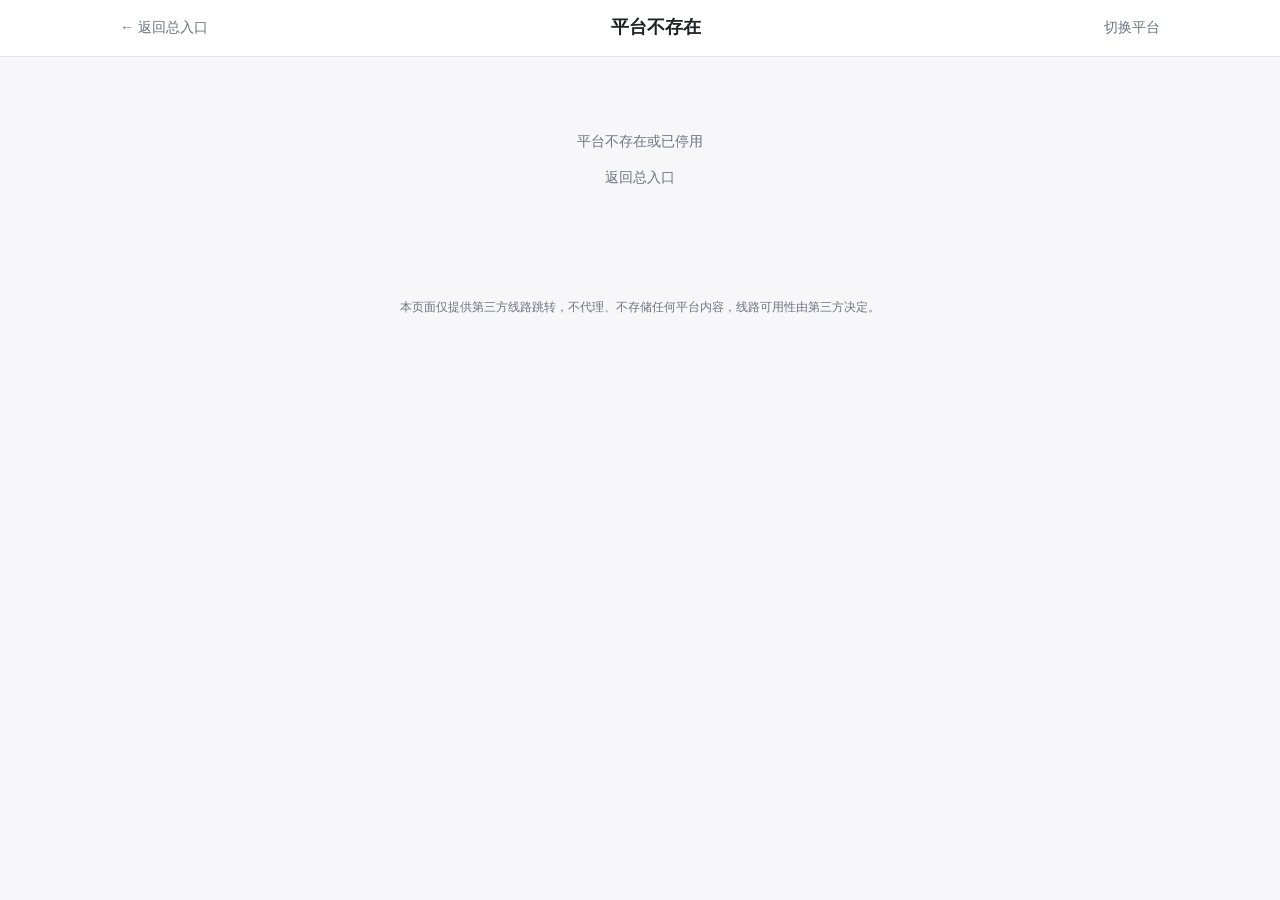
==== platform.html @ 44d122e7 "Add files via upload" ====
<!DOCTYPE html>
<html lang="zh-CN">
<head>
  <meta charset="UTF-8">
  <meta name="viewport" content="width=device-width, initial-scale=1.0">
  <title>导航 - nav-demo</title>
  <link rel="stylesheet" href="assets/css/style.css">
</head>
<body>
  <header class="site-header">
    <div class="header-inner">
      <a class="back-link" href="index.html">← 返回总入口</a>
      <h1 id="page-title">加载中…</h1>
      <a class="back-link" href="index.html" title="平台切换">切换平台</a>
    </div>
  </header>

  <main class="page">
    <section id="platform-content" hidden>
      <div class="controls">
        <div class="control-block">
          <label class="control-label" for="route-select">当前线路</label>
          <div class="route-row">
            <select id="route-select" class="route-select"></select>
            <span id="route-badge" class="badge"></span>
          </div>
        </div>

        <div class="control-block">
          <label class="control-label" for="username-input">输入用户名或主页链接</label>
          <input id="username-input" class="text-input" type="text" autocomplete="off"
                 placeholder="输入用户名、@用户名 或主页链接">
          <div id="parse-result" class="parse-result" hidden>
            <div class="parsed-username">解析结果：<strong id="parsed-name"></strong></div>
            <div id="parse-routes" class="route-buttons"></div>
          </div>
          <div id="parse-error" class="parse-error" hidden></div>
        </div>
      </div>

      <section>
        <div class="follows-toolbar">
          <input id="search-input" class="search-input" type="search" autocomplete="off"
                 placeholder="搜索展示名、用户名或备注">
          <label class="group-toggle">
            <input type="checkbox" id="group-toggle"> 按标签分组
          </label>
        </div>
        <div id="tag-filter" class="tag-filter"></div>
        <div id="follows-list" class="follows-list"></div>
      </section>
    </section>

    <section id="platform-error" class="empty" hidden>
      <p>平台不存在或已停用</p>
      <p><a class="back-link" href="index.html">返回总入口</a></p>
    </section>
  </main>

  <footer class="site-footer">
    <p id="disclaimer"></p>
  </footer>

  <div id="toast" class="toast" hidden></div>

  <div id="copy-fallback" class="copy-fallback" hidden>
    <div class="copy-fallback-box">
      <p>复制失败，请手动复制用户名：</p>
      <input id="copy-fallback-input" class="text-input" type="text" readonly>
      <div class="copy-fallback-actions">
        <button type="button" id="copy-fallback-retry" class="btn btn-primary">再次复制</button>
        <button type="button" id="copy-fallback-close" class="btn">关闭</button>
      </div>
    </div>
  </div>

  <script src="assets/js/app.js"></script>
  <script src="assets/js/platform.js"></script>
</body>
</html>
---- assets/css/style.css ----
/* ---------- 变量（预留暗色模式扩展位） ---------- */
:root {
  --bg: #f7f7f9;
  --surface: #ffffff;
  --text: #1f2328;
  --text-muted: #6b7280;
  --border: #e5e7eb;
  --primary: #e1306c;
  --primary-soft: #fde8f0;
  --radius: 10px;
  --shadow: 0 2px 8px rgba(0, 0, 0, 0.06);
  --max-width: 1080px;
}

* { box-sizing: border-box; }

[hidden] { display: none !important; }

html, body { height: 100%; }

body {
  margin: 0;
  font-family: -apple-system, BlinkMacSystemFont, "Segoe UI", Roboto,
               "PingFang SC", "Hiragino Sans GB", "Microsoft YaHei", sans-serif;
  background: var(--bg);
  color: var(--text);
  line-height: 1.55;
  -webkit-font-smoothing: antialiased;
}

/* ---------- 头部 ---------- */
.site-header {
  background: var(--surface);
  border-bottom: 1px solid var(--border);
  position: sticky;
  top: 0;
  z-index: 10;
}
.header-inner {
  max-width: var(--max-width);
  margin: 0 auto;
  padding: 14px 20px;
  display: flex;
  align-items: center;
  gap: 16px;
}
.header-inner h1 {
  font-size: 18px;
  margin: 0;
  flex: 1;
  text-align: center;
}
.back-link {
  color: var(--text-muted);
  text-decoration: none;
  font-size: 14px;
  white-space: nowrap;
}
.back-link:hover { color: var(--primary); }

/* ---------- 主体 ---------- */
.page {
  max-width: var(--max-width);
  margin: 0 auto;
  padding: 20px;
  display: grid;
  gap: 24px;
}

.section-title {
  font-size: 16px;
  margin: 0 0 12px;
}

/* ---------- 控制区 ---------- */
.controls {
  display: grid;
  gap: 16px;
  grid-template-columns: 1fr;
}
@media (min-width: 768px) {
  .controls { grid-template-columns: 300px 1fr; align-items: start; }
}

.control-block {
  background: var(--surface);
  border: 1px solid var(--border);
  border-radius: var(--radius);
  padding: 14px 16px;
}
.control-label {
  display: block;
  font-size: 13px;
  color: var(--text-muted);
  margin-bottom: 8px;
}
.route-row {
  display: flex;
  align-items: center;
  gap: 10px;
  flex-wrap: wrap;
}
.route-select {
  flex: 1 1 140px;
  padding: 8px 10px;
  border: 1px solid var(--border);
  border-radius: 8px;
  background: var(--surface);
  color: var(--text);
  font-size: 14px;
}
.text-input {
  width: 100%;
  padding: 9px 12px;
  border: 1px solid var(--border);
  border-radius: 8px;
  font-size: 14px;
  background: var(--surface);
  color: var(--text);
}
.text-input:focus, .route-select:focus, .search-input:focus {
  outline: none;
  border-color: var(--primary);
  box-shadow: 0 0 0 3px var(--primary-soft);
}

/* ---------- 徽标 ---------- */
.badge {
  display: inline-block;
  padding: 2px 8px;
  border-radius: 999px;
  font-size: 12px;
  font-weight: 500;
  white-space: nowrap;
  background: var(--primary-soft);
  color: var(--primary);
}
.badge-redirect    { background: #e8f2ff; color: #1d6fd6; }
.badge-manual_copy { background: #fff3e0; color: #b26a00; }

/* ---------- 解析区 ---------- */
.parse-result { margin-top: 12px; }
.parsed-username {
  font-size: 14px;
  color: var(--text-muted);
  margin-bottom: 8px;
}
.parsed-username strong { color: var(--primary); }
.route-buttons {
  display: flex;
  flex-wrap: wrap;
  gap: 8px;
}
.route-btn {
  display: inline-flex;
  align-items: center;
  gap: 6px;
  padding: 6px 12px;
  border: 1px solid var(--border);
  background: var(--surface);
  border-radius: 8px;
  font-size: 13px;
  color: var(--text);
  cursor: pointer;
  transition: all .15s;
}
.route-btn:hover { border-color: var(--primary); color: var(--primary); }
.route-btn.active {
  border-color: var(--primary);
  background: var(--primary-soft);
  color: var(--primary);
}
.parse-error {
  margin-top: 10px;
  padding: 8px 12px;
  border-radius: 8px;
  background: #fff4f4;
  color: #b42318;
  font-size: 13px;
}

/* ---------- 关注列表工具栏 ---------- */
.follows-toolbar {
  display: flex;
  gap: 12px;
  align-items: center;
  flex-wrap: wrap;
  margin-bottom: 12px;
}
.search-input {
  flex: 1 1 220px;
  padding: 9px 12px;
  border: 1px solid var(--border);
  border-radius: 8px;
  font-size: 14px;
  background: var(--surface);
}
.group-toggle {
  display: inline-flex;
  align-items: center;
  gap: 6px;
  font-size: 14px;
  color: var(--text-muted);
  cursor: pointer;
  user-select: none;
}

/* ---------- 标签筛选 ---------- */
.tag-filter {
  display: flex;
  flex-wrap: wrap;
  gap: 8px;
  margin-bottom: 16px;
}
.tag-chip {
  border: 1px solid var(--border);
  background: var(--surface);
  color: var(--text-muted);
  padding: 4px 12px;
  border-radius: 999px;
  font-size: 13px;
  cursor: pointer;
  transition: all .15s;
}
.tag-chip:hover { border-color: var(--primary); color: var(--primary); }
.tag-chip.active {
  background: var(--primary);
  border-color: var(--primary);
  color: #fff;
}

/* ---------- 卡片网格 ---------- */
.cards-grid {
  display: grid;
  grid-template-columns: 1fr;
  gap: 12px;
}
@media (min-width: 640px) {
  .cards-grid { grid-template-columns: repeat(2, 1fr); }
}
@media (min-width: 960px) {
  .cards-grid { grid-template-columns: repeat(3, 1fr); }
}

.follow-card {
  background: var(--surface);
  border: 1px solid var(--border);
  border-radius: var(--radius);
  padding: 14px;
  display: flex;
  gap: 12px;
  cursor: pointer;
  transition: box-shadow .15s, transform .15s, border-color .15s;
  outline: none;
}
.follow-card:hover {
  box-shadow: var(--shadow);
  transform: translateY(-1px);
}
.follow-card:focus-visible {
  border-color: var(--primary);
  box-shadow: 0 0 0 3px var(--primary-soft);
}

.avatar {
  width: 44px;
  height: 44px;
  border-radius: 50%;
  background: var(--primary-soft);
  color: var(--primary);
  display: flex;
  align-items: center;
  justify-content: center;
  font-weight: 700;
  font-size: 18px;
  flex-shrink: 0;
  overflow: hidden;
}

.card-body { flex: 1; min-width: 0; }
.card-title {
  font-weight: 600;
  font-size: 15px;
  white-space: nowrap;
  overflow: hidden;
  text-overflow: ellipsis;
}
.card-username {
  font-size: 13px;
  color: var(--text-muted);
  white-space: nowrap;
  overflow: hidden;
  text-overflow: ellipsis;
}
.card-tags {
  display: flex;
  flex-wrap: wrap;
  gap: 4px;
  margin-top: 6px;
}
.tag {
  font-size: 11px;
  padding: 1px 8px;
  border-radius: 999px;
  background: var(--primary-soft);
  color: var(--primary);
}
.card-note {
  margin-top: 4px;
  font-size: 12px;
  color: var(--text-muted);
  white-space: nowrap;
  overflow: hidden;
  text-overflow: ellipsis;
}
.card-route {
  margin-top: 8px;
  font-size: 12px;
  color: var(--text-muted);
}

/* ---------- 分组 ---------- */
.group { margin-bottom: 24px; }
.group-title {
  font-size: 14px;
  color: var(--text-muted);
  margin: 0 0 10px;
  font-weight: 600;
}

.empty {
  padding: 40px 20px;
  text-align: center;
  color: var(--text-muted);
  font-size: 14px;
}

/* ---------- 平台入口 ---------- */
.platforms-grid {
  display: grid;
  grid-template-columns: repeat(auto-fill, minmax(180px, 1fr));
  gap: 12px;
}
.platform-card {
  display: flex;
  justify-content: space-between;
  align-items: center;
  background: var(--surface);
  border: 1px solid var(--border);
  border-radius: var(--radius);
  padding: 18px 20px;
  text-decoration: none;
  color: var(--text);
  font-weight: 600;
  transition: all .15s;
}
.platform-card:hover {
  border-color: var(--primary);
  color: var(--primary);
  box-shadow: var(--shadow);
}
.platform-arrow { color: var(--text-muted); }
.platform-card:hover .platform-arrow { color: var(--primary); }

/* ---------- 页脚 ---------- */
.site-footer {
  max-width: var(--max-width);
  margin: 0 auto;
  padding: 24px 20px 40px;
  color: var(--text-muted);
  font-size: 12px;
  text-align: center;
}

/* ---------- Toast ---------- */
.toast {
  position: fixed;
  left: 50%;
  bottom: 32px;
  transform: translateX(-50%);
  background: rgba(31, 35, 40, 0.92);
  color: #fff;
  padding: 10px 18px;
  border-radius: 999px;
  font-size: 14px;
  z-index: 1000;
  box-shadow: 0 6px 18px rgba(0, 0, 0, 0.18);
  max-width: calc(100vw - 40px);
  white-space: nowrap;
  overflow: hidden;
  text-overflow: ellipsis;
}

/* ---------- 复制失败浮层 ---------- */
.copy-fallback {
  position: fixed;
  inset: 0;
  background: rgba(0, 0, 0, 0.35);
  display: flex;
  align-items: center;
  justify-content: center;
  z-index: 1001;
  padding: 20px;
}
.copy-fallback-box {
  background: var(--surface);
  border-radius: var(--radius);
  padding: 20px;
  width: 100%;
  max-width: 360px;
  box-shadow: 0 12px 32px rgba(0, 0, 0, 0.2);
}
.copy-fallback-box p {
  margin: 0 0 12px;
  font-size: 14px;
}
.copy-fallback-actions {
  display: flex;
  gap: 10px;
  justify-content: flex-end;
  margin-top: 12px;
}
.btn {
  padding: 8px 14px;
  border-radius: 8px;
  border: 1px solid var(--border);
  background: var(--surface);
  color: var(--text);
  cursor: pointer;
  font-size: 14px;
}
.btn:hover { border-color: var(--primary); color: var(--primary); }
.btn-primary {
  background: var(--primary);
  border-color: var(--primary);
  color: #fff;
}
.btn-primary:hover { color: #fff; opacity: 0.92; }
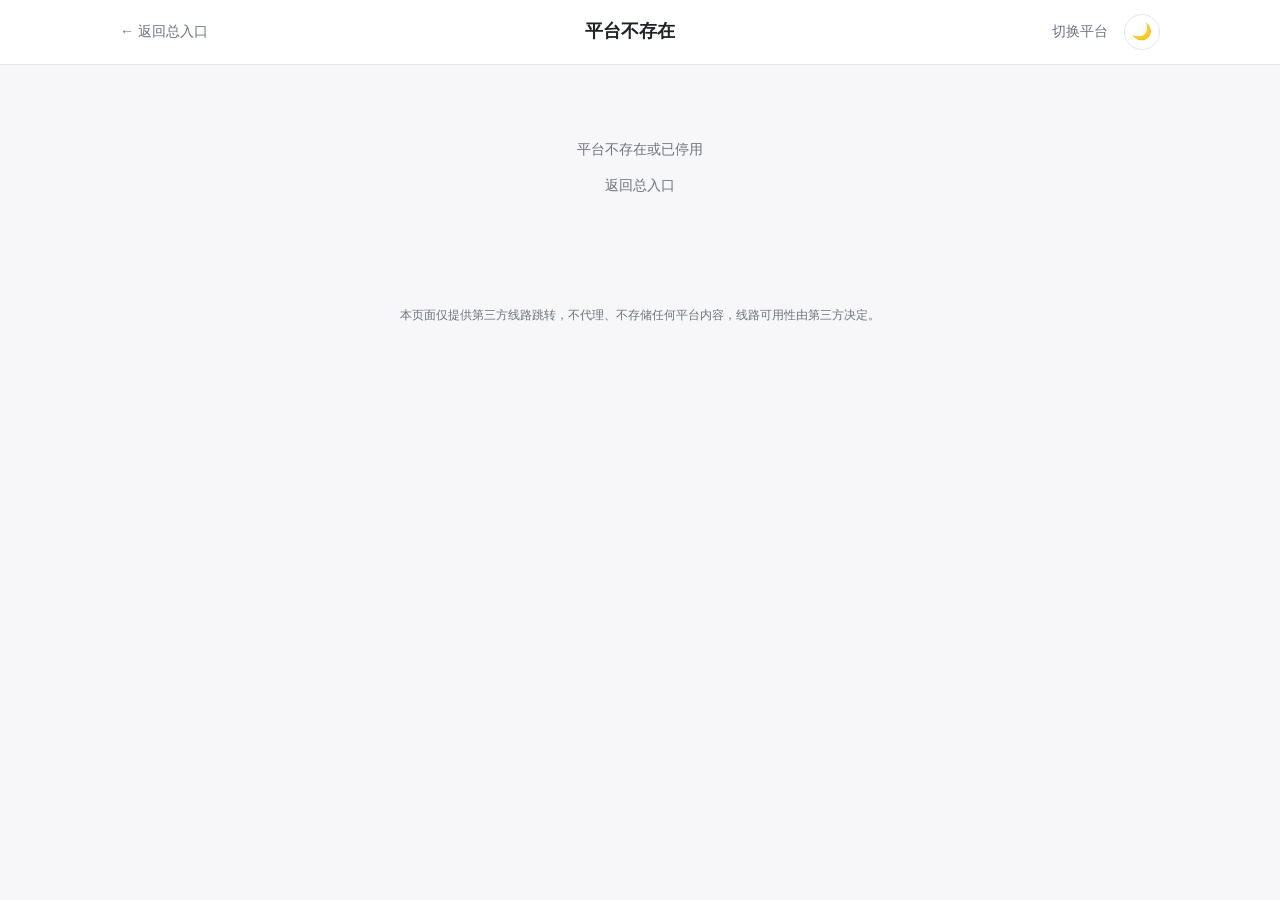
==== commit 30903142: "Implement theme toggle functionality Added theme toggle button and script for theme persistence." ====
--- a/platform.html
+++ b/platform.html
@@ -4,6 +4,16 @@
   <meta charset="UTF-8">
   <meta name="viewport" content="width=device-width, initial-scale=1.0">
   <title>导航 - nav-demo</title>
+  <script>
+    (function () {
+      try {
+        var t = localStorage.getItem('theme');
+        if (t === 'light' || t === 'dark') {
+          document.documentElement.setAttribute('data-theme', t);
+        }
+      } catch (e) {}
+    })();
+  </script>
   <link rel="stylesheet" href="assets/css/style.css">
 </head>
 <body>
@@ -12,6 +22,8 @@
       <a class="back-link" href="index.html">← 返回总入口</a>
       <h1 id="page-title">加载中…</h1>
       <a class="back-link" href="index.html" title="平台切换">切换平台</a>
+      <button type="button" id="theme-toggle" class="theme-toggle"
+              aria-label="切换暗色模式" title="切换暗色模式" aria-pressed="false">🌙</button>
     </div>
   </header>
 
@@ -77,4 +89,4 @@
   <script src="assets/js/app.js"></script>
   <script src="assets/js/platform.js"></script>
 </body>
-</html>+</html>
--- a/assets/css/style.css
+++ b/assets/css/style.css
@@ -1,5 +1,6 @@
-/* ---------- 变量（预留暗色模式扩展位） ---------- */
+/* ---------- 变量（亮色默认 + 暗色扩展） ---------- */
 :root {
+  color-scheme: light;
   --bg: #f7f7f9;
   --surface: #ffffff;
   --text: #1f2328;
@@ -7,9 +8,71 @@
   --border: #e5e7eb;
   --primary: #e1306c;
   --primary-soft: #fde8f0;
+  --on-primary: #ffffff;
+
+  --badge-redirect-bg: #e8f2ff;
+  --badge-redirect-fg: #1d6fd6;
+  --badge-manual-bg: #fff3e0;
+  --badge-manual-fg: #b26a00;
+  --error-bg: #fff4f4;
+  --error-fg: #b42318;
+  --toast-bg: rgba(31, 35, 40, 0.92);
+  --toast-fg: #ffffff;
+  --overlay-bg: rgba(0, 0, 0, 0.35);
+
   --radius: 10px;
   --shadow: 0 2px 8px rgba(0, 0, 0, 0.06);
   --max-width: 1080px;
+}
+
+/* 暗色：跟随系统（未手动选择时） */
+@media (prefers-color-scheme: dark) {
+  :root:not([data-theme="light"]) {
+    color-scheme: dark;
+    --bg: #16181d;
+    --surface: #1f2329;
+    --text: #e6e8eb;
+    --text-muted: #9aa0a6;
+    --border: #2e333a;
+    --primary: #f472b6;
+    --primary-soft: #3d2233;
+    --on-primary: #1f2328;
+
+    --badge-redirect-bg: #1a2a44;
+    --badge-redirect-fg: #7cb3ff;
+    --badge-manual-bg: #3a2a12;
+    --badge-manual-fg: #f0b860;
+    --error-bg: #3a1d1d;
+    --error-fg: #f28b82;
+    --toast-bg: rgba(230, 232, 235, 0.95);
+    --toast-fg: #1f2328;
+    --overlay-bg: rgba(0, 0, 0, 0.6);
+    --shadow: 0 2px 8px rgba(0, 0, 0, 0.4);
+  }
+}
+
+/* 暗色：手动强制 */
+:root[data-theme="dark"] {
+  color-scheme: dark;
+  --bg: #16181d;
+  --surface: #1f2329;
+  --text: #e6e8eb;
+  --text-muted: #9aa0a6;
+  --border: #2e333a;
+  --primary: #f472b6;
+  --primary-soft: #3d2233;
+  --on-primary: #1f2328;
+
+  --badge-redirect-bg: #1a2a44;
+  --badge-redirect-fg: #7cb3ff;
+  --badge-manual-bg: #3a2a12;
+  --badge-manual-fg: #f0b860;
+  --error-bg: #3a1d1d;
+  --error-fg: #f28b82;
+  --toast-bg: rgba(230, 232, 235, 0.95);
+  --toast-fg: #1f2328;
+  --overlay-bg: rgba(0, 0, 0, 0.6);
+  --shadow: 0 2px 8px rgba(0, 0, 0, 0.4);
 }
 
 * { box-sizing: border-box; }
@@ -57,6 +120,31 @@
   white-space: nowrap;
 }
 .back-link:hover { color: var(--primary); }
+
+/* ---------- 主题切换按钮 ---------- */
+.theme-toggle {
+  flex-shrink: 0;
+  width: 36px;
+  height: 36px;
+  padding: 0;
+  border: 1px solid var(--border);
+  border-radius: 999px;
+  background: var(--surface);
+  color: var(--text);
+  font-size: 16px;
+  line-height: 1;
+  display: inline-flex;
+  align-items: center;
+  justify-content: center;
+  cursor: pointer;
+  transition: border-color .15s, box-shadow .15s;
+}
+.theme-toggle:hover { border-color: var(--primary); }
+.theme-toggle:focus-visible {
+  outline: none;
+  border-color: var(--primary);
+  box-shadow: 0 0 0 3px var(--primary-soft);
+}
 
 /* ---------- 主体 ---------- */
 .page {
@@ -73,6 +161,10 @@
 }
 
 /* ---------- 控制区 ---------- */
+#platform-content {
+  display: grid;
+  gap: 24px;
+}
 .controls {
   display: grid;
   gap: 16px;
@@ -135,8 +227,8 @@
   background: var(--primary-soft);
   color: var(--primary);
 }
-.badge-redirect    { background: #e8f2ff; color: #1d6fd6; }
-.badge-manual_copy { background: #fff3e0; color: #b26a00; }
+.badge-redirect    { background: var(--badge-redirect-bg); color: var(--badge-redirect-fg); }
+.badge-manual_copy { background: var(--badge-manual-bg);   color: var(--badge-manual-fg); }
 
 /* ---------- 解析区 ---------- */
 .parse-result { margin-top: 12px; }
@@ -174,8 +266,8 @@
   margin-top: 10px;
   padding: 8px 12px;
   border-radius: 8px;
-  background: #fff4f4;
-  color: #b42318;
+  background: var(--error-bg);
+  color: var(--error-fg);
   font-size: 13px;
 }
 
@@ -194,6 +286,7 @@
   border-radius: 8px;
   font-size: 14px;
   background: var(--surface);
+  color: var(--text);
 }
 .group-toggle {
   display: inline-flex;
@@ -226,7 +319,7 @@
 .tag-chip.active {
   background: var(--primary);
   border-color: var(--primary);
-  color: #fff;
+  color: var(--on-primary);
 }
 
 /* ---------- 卡片网格 ---------- */
@@ -378,8 +471,8 @@
   left: 50%;
   bottom: 32px;
   transform: translateX(-50%);
-  background: rgba(31, 35, 40, 0.92);
-  color: #fff;
+  background: var(--toast-bg);
+  color: var(--toast-fg);
   padding: 10px 18px;
   border-radius: 999px;
   font-size: 14px;
@@ -395,7 +488,7 @@
 .copy-fallback {
   position: fixed;
   inset: 0;
-  background: rgba(0, 0, 0, 0.35);
+  background: var(--overlay-bg);
   display: flex;
   align-items: center;
   justify-content: center;
@@ -433,6 +526,14 @@
 .btn-primary {
   background: var(--primary);
   border-color: var(--primary);
-  color: #fff;
-}
-.btn-primary:hover { color: #fff; opacity: 0.92; }+  color: var(--on-primary);
+}
+.btn-primary:hover { color: var(--on-primary); opacity: 0.92; }
+
+/* ---------- 小屏头部适配 ---------- */
+@media (max-width: 480px) {
+  .header-inner { gap: 8px; padding: 12px 14px; }
+  .header-inner h1 { font-size: 16px; }
+  .back-link { font-size: 13px; }
+  .theme-toggle { width: 32px; height: 32px; font-size: 15px; }
+}
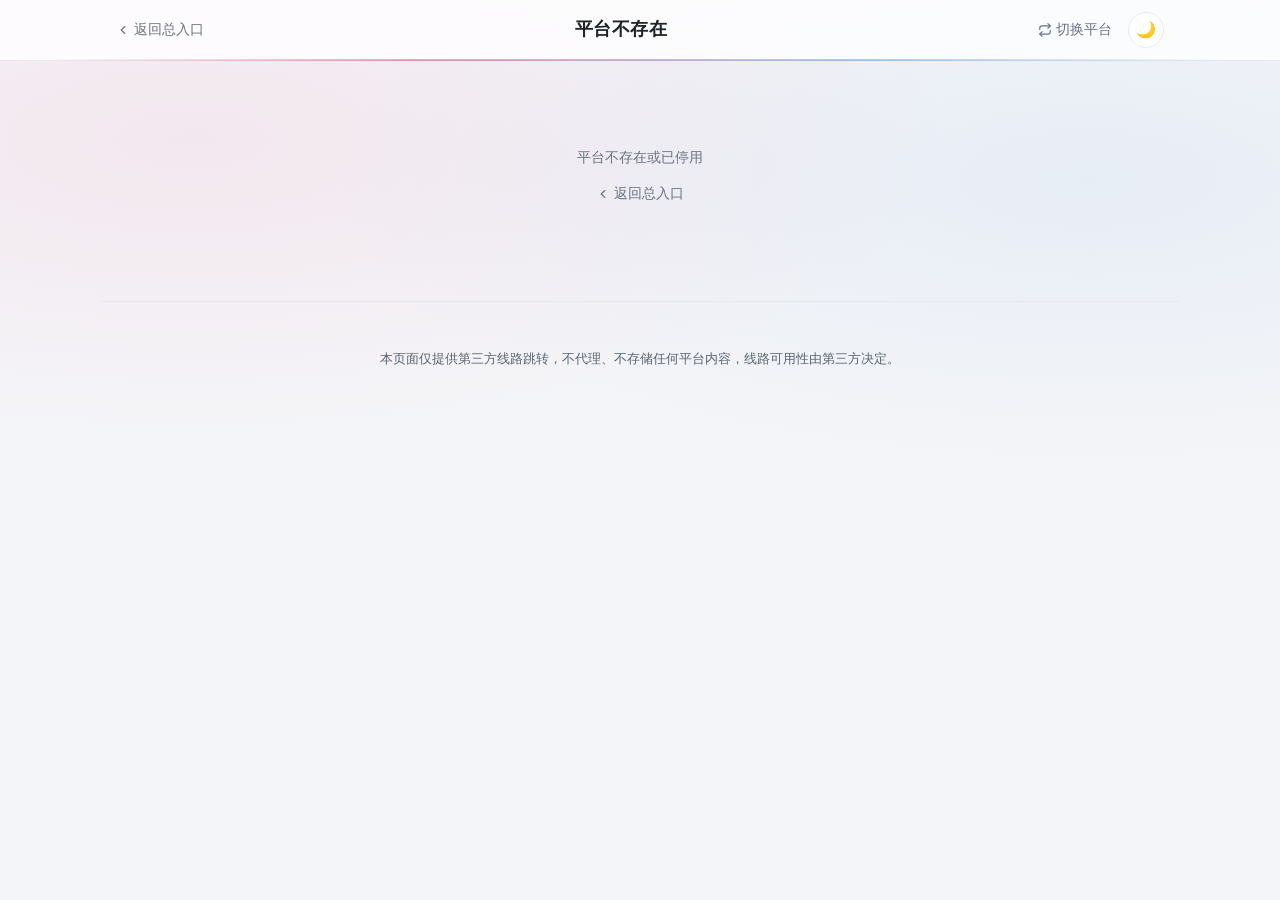
==== commit c0918994: "Add files via upload" ====
--- a/platform.html
+++ b/platform.html
@@ -1,92 +1,95 @@
-<!DOCTYPE html>
-<html lang="zh-CN">
-<head>
-  <meta charset="UTF-8">
-  <meta name="viewport" content="width=device-width, initial-scale=1.0">
-  <title>导航 - nav-demo</title>
-  <script>
-    (function () {
-      try {
-        var t = localStorage.getItem('theme');
-        if (t === 'light' || t === 'dark') {
-          document.documentElement.setAttribute('data-theme', t);
-        }
-      } catch (e) {}
-    })();
-  </script>
-  <link rel="stylesheet" href="assets/css/style.css">
-</head>
-<body>
-  <header class="site-header">
-    <div class="header-inner">
-      <a class="back-link" href="index.html">← 返回总入口</a>
-      <h1 id="page-title">加载中…</h1>
-      <a class="back-link" href="index.html" title="平台切换">切换平台</a>
-      <button type="button" id="theme-toggle" class="theme-toggle"
-              aria-label="切换暗色模式" title="切换暗色模式" aria-pressed="false">🌙</button>
-    </div>
-  </header>
-
-  <main class="page">
-    <section id="platform-content" hidden>
-      <div class="controls">
-        <div class="control-block">
-          <label class="control-label" for="route-select">当前线路</label>
-          <div class="route-row">
-            <select id="route-select" class="route-select"></select>
-            <span id="route-badge" class="badge"></span>
-          </div>
-        </div>
-
-        <div class="control-block">
-          <label class="control-label" for="username-input">输入用户名或主页链接</label>
-          <input id="username-input" class="text-input" type="text" autocomplete="off"
-                 placeholder="输入用户名、@用户名 或主页链接">
-          <div id="parse-result" class="parse-result" hidden>
-            <div class="parsed-username">解析结果：<strong id="parsed-name"></strong></div>
-            <div id="parse-routes" class="route-buttons"></div>
-          </div>
-          <div id="parse-error" class="parse-error" hidden></div>
-        </div>
-      </div>
-
-      <section>
-        <div class="follows-toolbar">
-          <input id="search-input" class="search-input" type="search" autocomplete="off"
-                 placeholder="搜索展示名、用户名或备注">
-          <label class="group-toggle">
-            <input type="checkbox" id="group-toggle"> 按标签分组
-          </label>
-        </div>
-        <div id="tag-filter" class="tag-filter"></div>
-        <div id="follows-list" class="follows-list"></div>
-      </section>
-    </section>
-
-    <section id="platform-error" class="empty" hidden>
-      <p>平台不存在或已停用</p>
-      <p><a class="back-link" href="index.html">返回总入口</a></p>
-    </section>
-  </main>
-
-  <footer class="site-footer">
-    <p id="disclaimer"></p>
-  </footer>
-
-  <div id="toast" class="toast" hidden></div>
-
-  <div id="copy-fallback" class="copy-fallback" hidden>
-    <div class="copy-fallback-box">
-      <p>复制失败，请手动复制用户名：</p>
-      <input id="copy-fallback-input" class="text-input" type="text" readonly>
-      <div class="copy-fallback-actions">
-        <button type="button" id="copy-fallback-retry" class="btn btn-primary">再次复制</button>
-        <button type="button" id="copy-fallback-close" class="btn">关闭</button>
-      </div>
-    </div>
-  </div>
-
-  <script src="assets/js/app.js"></script>
-  <script src="assets/js/platform.js"></script>
-</body>
-</html>
+<!DOCTYPE html>
+<html lang="zh-CN">
+<head>
+  <meta charset="UTF-8">
+  <meta name="viewport" content="width=device-width, initial-scale=1.0">
+  <title>导航 - nav-demo</title>
+  <script>
+    (function () {
+      try {
+        var t = localStorage.getItem('theme');
+        if (t === 'light' || t === 'dark') {
+          document.documentElement.setAttribute('data-theme', t);
+        }
+      } catch (e) {}
+    })();
+  </script>
+  <link rel="stylesheet" href="assets/css/style.css">
+</head>
+<body>
+  <header class="site-header">
+    <div class="header-inner">
+      <a class="back-link" href="index.html"><svg viewBox="0 0 24 24" fill="none" stroke="currentColor" stroke-width="2" stroke-linecap="round" stroke-linejoin="round" aria-hidden="true"><polyline points="15 18 9 12 15 6"/></svg>返回总入口</a>
+      <h1 id="page-title">加载中…</h1>
+      <a class="back-link" href="index.html" title="平台切换"><svg viewBox="0 0 24 24" fill="none" stroke="currentColor" stroke-width="2" stroke-linecap="round" stroke-linejoin="round" aria-hidden="true"><polyline points="17 1 21 5 17 9"/><path d="M3 11V9a4 4 0 0 1 4-4h14"/><polyline points="7 23 3 19 7 15"/><path d="M21 13v2a4 4 0 0 1-4 4H3"/></svg>切换平台</a>
+      <button type="button" id="theme-toggle" class="theme-toggle"
+              aria-label="切换暗色模式" title="切换暗色模式" aria-pressed="false">🌙</button>
+    </div>
+  </header>
+
+  <main class="page">
+    <section id="platform-content" hidden>
+      <div class="controls">
+        <div class="control-block">
+          <label class="control-label" for="route-select">当前线路</label>
+          <div class="route-row">
+            <select id="route-select" class="route-select"></select>
+            <span id="route-badge" class="badge"></span>
+          </div>
+        </div>
+
+        <div class="control-block">
+          <label class="control-label" for="username-input">输入用户名或主页链接</label>
+          <input id="username-input" class="text-input" type="text" autocomplete="off"
+                 placeholder="输入用户名、@用户名 或主页链接">
+          <div id="parse-result" class="parse-result" hidden>
+            <div class="parsed-username">解析结果：<strong id="parsed-name"></strong></div>
+            <div id="parse-routes" class="route-buttons"></div>
+          </div>
+          <div id="parse-error" class="parse-error" hidden></div>
+        </div>
+      </div>
+
+      <section>
+        <div class="follows-toolbar">
+          <div class="search-wrap">
+            <svg class="search-ico" viewBox="0 0 24 24" fill="none" stroke="currentColor" stroke-width="2" stroke-linecap="round" stroke-linejoin="round" aria-hidden="true"><circle cx="11" cy="11" r="8"/><line x1="21" y1="21" x2="16.65" y2="16.65"/></svg>
+            <input id="search-input" class="search-input" type="search" autocomplete="off"
+                   placeholder="搜索展示名、用户名或备注">
+          </div>
+          <label class="group-toggle">
+            <input type="checkbox" id="group-toggle"> 按标签分组
+          </label>
+        </div>
+        <div id="tag-filter" class="tag-filter"></div>
+        <div id="follows-list" class="follows-list"></div>
+      </section>
+    </section>
+
+    <section id="platform-error" class="empty" hidden>
+      <p>平台不存在或已停用</p>
+      <p><a class="back-link" href="index.html"><svg viewBox="0 0 24 24" fill="none" stroke="currentColor" stroke-width="2" stroke-linecap="round" stroke-linejoin="round" aria-hidden="true"><polyline points="15 18 9 12 15 6"/></svg>返回总入口</a></p>
+    </section>
+  </main>
+
+  <footer class="site-footer">
+    <p id="disclaimer"></p>
+  </footer>
+
+  <div id="toast" class="toast" hidden></div>
+
+  <div id="copy-fallback" class="copy-fallback" hidden>
+    <div class="copy-fallback-box">
+      <p>复制失败，请手动复制用户名：</p>
+      <input id="copy-fallback-input" class="text-input" type="text" readonly>
+      <div class="copy-fallback-actions">
+        <button type="button" id="copy-fallback-retry" class="btn btn-primary">再次复制</button>
+        <button type="button" id="copy-fallback-close" class="btn">关闭</button>
+      </div>
+    </div>
+  </div>
+
+  <script src="assets/js/app.js"></script>
+  <script src="assets/js/platform.js"></script>
+</body>
+</html>
--- a/assets/css/style.css
+++ b/assets/css/style.css
@@ -1,539 +1,775 @@
-/* ---------- 变量（亮色默认 + 暗色扩展） ---------- */
-:root {
-  color-scheme: light;
-  --bg: #f7f7f9;
-  --surface: #ffffff;
-  --text: #1f2328;
-  --text-muted: #6b7280;
-  --border: #e5e7eb;
-  --primary: #e1306c;
-  --primary-soft: #fde8f0;
-  --on-primary: #ffffff;
-
-  --badge-redirect-bg: #e8f2ff;
-  --badge-redirect-fg: #1d6fd6;
-  --badge-manual-bg: #fff3e0;
-  --badge-manual-fg: #b26a00;
-  --error-bg: #fff4f4;
-  --error-fg: #b42318;
-  --toast-bg: rgba(31, 35, 40, 0.92);
-  --toast-fg: #ffffff;
-  --overlay-bg: rgba(0, 0, 0, 0.35);
-
-  --radius: 10px;
-  --shadow: 0 2px 8px rgba(0, 0, 0, 0.06);
-  --max-width: 1080px;
-}
-
-/* 暗色：跟随系统（未手动选择时） */
-@media (prefers-color-scheme: dark) {
-  :root:not([data-theme="light"]) {
-    color-scheme: dark;
-    --bg: #16181d;
-    --surface: #1f2329;
-    --text: #e6e8eb;
-    --text-muted: #9aa0a6;
-    --border: #2e333a;
-    --primary: #f472b6;
-    --primary-soft: #3d2233;
-    --on-primary: #1f2328;
-
-    --badge-redirect-bg: #1a2a44;
-    --badge-redirect-fg: #7cb3ff;
-    --badge-manual-bg: #3a2a12;
-    --badge-manual-fg: #f0b860;
-    --error-bg: #3a1d1d;
-    --error-fg: #f28b82;
-    --toast-bg: rgba(230, 232, 235, 0.95);
-    --toast-fg: #1f2328;
-    --overlay-bg: rgba(0, 0, 0, 0.6);
-    --shadow: 0 2px 8px rgba(0, 0, 0, 0.4);
-  }
-}
-
-/* 暗色：手动强制 */
-:root[data-theme="dark"] {
-  color-scheme: dark;
-  --bg: #16181d;
-  --surface: #1f2329;
-  --text: #e6e8eb;
-  --text-muted: #9aa0a6;
-  --border: #2e333a;
-  --primary: #f472b6;
-  --primary-soft: #3d2233;
-  --on-primary: #1f2328;
-
-  --badge-redirect-bg: #1a2a44;
-  --badge-redirect-fg: #7cb3ff;
-  --badge-manual-bg: #3a2a12;
-  --badge-manual-fg: #f0b860;
-  --error-bg: #3a1d1d;
-  --error-fg: #f28b82;
-  --toast-bg: rgba(230, 232, 235, 0.95);
-  --toast-fg: #1f2328;
-  --overlay-bg: rgba(0, 0, 0, 0.6);
-  --shadow: 0 2px 8px rgba(0, 0, 0, 0.4);
-}
-
-* { box-sizing: border-box; }
-
-[hidden] { display: none !important; }
-
-html, body { height: 100%; }
-
-body {
-  margin: 0;
-  font-family: -apple-system, BlinkMacSystemFont, "Segoe UI", Roboto,
-               "PingFang SC", "Hiragino Sans GB", "Microsoft YaHei", sans-serif;
-  background: var(--bg);
-  color: var(--text);
-  line-height: 1.55;
-  -webkit-font-smoothing: antialiased;
-}
-
-/* ---------- 头部 ---------- */
-.site-header {
-  background: var(--surface);
-  border-bottom: 1px solid var(--border);
-  position: sticky;
-  top: 0;
-  z-index: 10;
-}
-.header-inner {
-  max-width: var(--max-width);
-  margin: 0 auto;
-  padding: 14px 20px;
-  display: flex;
-  align-items: center;
-  gap: 16px;
-}
-.header-inner h1 {
-  font-size: 18px;
-  margin: 0;
-  flex: 1;
-  text-align: center;
-}
-.back-link {
-  color: var(--text-muted);
-  text-decoration: none;
-  font-size: 14px;
-  white-space: nowrap;
-}
-.back-link:hover { color: var(--primary); }
-
-/* ---------- 主题切换按钮 ---------- */
-.theme-toggle {
-  flex-shrink: 0;
-  width: 36px;
-  height: 36px;
-  padding: 0;
-  border: 1px solid var(--border);
-  border-radius: 999px;
-  background: var(--surface);
-  color: var(--text);
-  font-size: 16px;
-  line-height: 1;
-  display: inline-flex;
-  align-items: center;
-  justify-content: center;
-  cursor: pointer;
-  transition: border-color .15s, box-shadow .15s;
-}
-.theme-toggle:hover { border-color: var(--primary); }
-.theme-toggle:focus-visible {
-  outline: none;
-  border-color: var(--primary);
-  box-shadow: 0 0 0 3px var(--primary-soft);
-}
-
-/* ---------- 主体 ---------- */
-.page {
-  max-width: var(--max-width);
-  margin: 0 auto;
-  padding: 20px;
-  display: grid;
-  gap: 24px;
-}
-
-.section-title {
-  font-size: 16px;
-  margin: 0 0 12px;
-}
-
-/* ---------- 控制区 ---------- */
-#platform-content {
-  display: grid;
-  gap: 24px;
-}
-.controls {
-  display: grid;
-  gap: 16px;
-  grid-template-columns: 1fr;
-}
-@media (min-width: 768px) {
-  .controls { grid-template-columns: 300px 1fr; align-items: start; }
-}
-
-.control-block {
-  background: var(--surface);
-  border: 1px solid var(--border);
-  border-radius: var(--radius);
-  padding: 14px 16px;
-}
-.control-label {
-  display: block;
-  font-size: 13px;
-  color: var(--text-muted);
-  margin-bottom: 8px;
-}
-.route-row {
-  display: flex;
-  align-items: center;
-  gap: 10px;
-  flex-wrap: wrap;
-}
-.route-select {
-  flex: 1 1 140px;
-  padding: 8px 10px;
-  border: 1px solid var(--border);
-  border-radius: 8px;
-  background: var(--surface);
-  color: var(--text);
-  font-size: 14px;
-}
-.text-input {
-  width: 100%;
-  padding: 9px 12px;
-  border: 1px solid var(--border);
-  border-radius: 8px;
-  font-size: 14px;
-  background: var(--surface);
-  color: var(--text);
-}
-.text-input:focus, .route-select:focus, .search-input:focus {
-  outline: none;
-  border-color: var(--primary);
-  box-shadow: 0 0 0 3px var(--primary-soft);
-}
-
-/* ---------- 徽标 ---------- */
-.badge {
-  display: inline-block;
-  padding: 2px 8px;
-  border-radius: 999px;
-  font-size: 12px;
-  font-weight: 500;
-  white-space: nowrap;
-  background: var(--primary-soft);
-  color: var(--primary);
-}
-.badge-redirect    { background: var(--badge-redirect-bg); color: var(--badge-redirect-fg); }
-.badge-manual_copy { background: var(--badge-manual-bg);   color: var(--badge-manual-fg); }
-
-/* ---------- 解析区 ---------- */
-.parse-result { margin-top: 12px; }
-.parsed-username {
-  font-size: 14px;
-  color: var(--text-muted);
-  margin-bottom: 8px;
-}
-.parsed-username strong { color: var(--primary); }
-.route-buttons {
-  display: flex;
-  flex-wrap: wrap;
-  gap: 8px;
-}
-.route-btn {
-  display: inline-flex;
-  align-items: center;
-  gap: 6px;
-  padding: 6px 12px;
-  border: 1px solid var(--border);
-  background: var(--surface);
-  border-radius: 8px;
-  font-size: 13px;
-  color: var(--text);
-  cursor: pointer;
-  transition: all .15s;
-}
-.route-btn:hover { border-color: var(--primary); color: var(--primary); }
-.route-btn.active {
-  border-color: var(--primary);
-  background: var(--primary-soft);
-  color: var(--primary);
-}
-.parse-error {
-  margin-top: 10px;
-  padding: 8px 12px;
-  border-radius: 8px;
-  background: var(--error-bg);
-  color: var(--error-fg);
-  font-size: 13px;
-}
-
-/* ---------- 关注列表工具栏 ---------- */
-.follows-toolbar {
-  display: flex;
-  gap: 12px;
-  align-items: center;
-  flex-wrap: wrap;
-  margin-bottom: 12px;
-}
-.search-input {
-  flex: 1 1 220px;
-  padding: 9px 12px;
-  border: 1px solid var(--border);
-  border-radius: 8px;
-  font-size: 14px;
-  background: var(--surface);
-  color: var(--text);
-}
-.group-toggle {
-  display: inline-flex;
-  align-items: center;
-  gap: 6px;
-  font-size: 14px;
-  color: var(--text-muted);
-  cursor: pointer;
-  user-select: none;
-}
-
-/* ---------- 标签筛选 ---------- */
-.tag-filter {
-  display: flex;
-  flex-wrap: wrap;
-  gap: 8px;
-  margin-bottom: 16px;
-}
-.tag-chip {
-  border: 1px solid var(--border);
-  background: var(--surface);
-  color: var(--text-muted);
-  padding: 4px 12px;
-  border-radius: 999px;
-  font-size: 13px;
-  cursor: pointer;
-  transition: all .15s;
-}
-.tag-chip:hover { border-color: var(--primary); color: var(--primary); }
-.tag-chip.active {
-  background: var(--primary);
-  border-color: var(--primary);
-  color: var(--on-primary);
-}
-
-/* ---------- 卡片网格 ---------- */
-.cards-grid {
-  display: grid;
-  grid-template-columns: 1fr;
-  gap: 12px;
-}
-@media (min-width: 640px) {
-  .cards-grid { grid-template-columns: repeat(2, 1fr); }
-}
-@media (min-width: 960px) {
-  .cards-grid { grid-template-columns: repeat(3, 1fr); }
-}
-
-.follow-card {
-  background: var(--surface);
-  border: 1px solid var(--border);
-  border-radius: var(--radius);
-  padding: 14px;
-  display: flex;
-  gap: 12px;
-  cursor: pointer;
-  transition: box-shadow .15s, transform .15s, border-color .15s;
-  outline: none;
-}
-.follow-card:hover {
-  box-shadow: var(--shadow);
-  transform: translateY(-1px);
-}
-.follow-card:focus-visible {
-  border-color: var(--primary);
-  box-shadow: 0 0 0 3px var(--primary-soft);
-}
-
-.avatar {
-  width: 44px;
-  height: 44px;
-  border-radius: 50%;
-  background: var(--primary-soft);
-  color: var(--primary);
-  display: flex;
-  align-items: center;
-  justify-content: center;
-  font-weight: 700;
-  font-size: 18px;
-  flex-shrink: 0;
-  overflow: hidden;
-}
-
-.card-body { flex: 1; min-width: 0; }
-.card-title {
-  font-weight: 600;
-  font-size: 15px;
-  white-space: nowrap;
-  overflow: hidden;
-  text-overflow: ellipsis;
-}
-.card-username {
-  font-size: 13px;
-  color: var(--text-muted);
-  white-space: nowrap;
-  overflow: hidden;
-  text-overflow: ellipsis;
-}
-.card-tags {
-  display: flex;
-  flex-wrap: wrap;
-  gap: 4px;
-  margin-top: 6px;
-}
-.tag {
-  font-size: 11px;
-  padding: 1px 8px;
-  border-radius: 999px;
-  background: var(--primary-soft);
-  color: var(--primary);
-}
-.card-note {
-  margin-top: 4px;
-  font-size: 12px;
-  color: var(--text-muted);
-  white-space: nowrap;
-  overflow: hidden;
-  text-overflow: ellipsis;
-}
-.card-route {
-  margin-top: 8px;
-  font-size: 12px;
-  color: var(--text-muted);
-}
-
-/* ---------- 分组 ---------- */
-.group { margin-bottom: 24px; }
-.group-title {
-  font-size: 14px;
-  color: var(--text-muted);
-  margin: 0 0 10px;
-  font-weight: 600;
-}
-
-.empty {
-  padding: 40px 20px;
-  text-align: center;
-  color: var(--text-muted);
-  font-size: 14px;
-}
-
-/* ---------- 平台入口 ---------- */
-.platforms-grid {
-  display: grid;
-  grid-template-columns: repeat(auto-fill, minmax(180px, 1fr));
-  gap: 12px;
-}
-.platform-card {
-  display: flex;
-  justify-content: space-between;
-  align-items: center;
-  background: var(--surface);
-  border: 1px solid var(--border);
-  border-radius: var(--radius);
-  padding: 18px 20px;
-  text-decoration: none;
-  color: var(--text);
-  font-weight: 600;
-  transition: all .15s;
-}
-.platform-card:hover {
-  border-color: var(--primary);
-  color: var(--primary);
-  box-shadow: var(--shadow);
-}
-.platform-arrow { color: var(--text-muted); }
-.platform-card:hover .platform-arrow { color: var(--primary); }
-
-/* ---------- 页脚 ---------- */
-.site-footer {
-  max-width: var(--max-width);
-  margin: 0 auto;
-  padding: 24px 20px 40px;
-  color: var(--text-muted);
-  font-size: 12px;
-  text-align: center;
-}
-
-/* ---------- Toast ---------- */
-.toast {
-  position: fixed;
-  left: 50%;
-  bottom: 32px;
-  transform: translateX(-50%);
-  background: var(--toast-bg);
-  color: var(--toast-fg);
-  padding: 10px 18px;
-  border-radius: 999px;
-  font-size: 14px;
-  z-index: 1000;
-  box-shadow: 0 6px 18px rgba(0, 0, 0, 0.18);
-  max-width: calc(100vw - 40px);
-  white-space: nowrap;
-  overflow: hidden;
-  text-overflow: ellipsis;
-}
-
-/* ---------- 复制失败浮层 ---------- */
-.copy-fallback {
-  position: fixed;
-  inset: 0;
-  background: var(--overlay-bg);
-  display: flex;
-  align-items: center;
-  justify-content: center;
-  z-index: 1001;
-  padding: 20px;
-}
-.copy-fallback-box {
-  background: var(--surface);
-  border-radius: var(--radius);
-  padding: 20px;
-  width: 100%;
-  max-width: 360px;
-  box-shadow: 0 12px 32px rgba(0, 0, 0, 0.2);
-}
-.copy-fallback-box p {
-  margin: 0 0 12px;
-  font-size: 14px;
-}
-.copy-fallback-actions {
-  display: flex;
-  gap: 10px;
-  justify-content: flex-end;
-  margin-top: 12px;
-}
-.btn {
-  padding: 8px 14px;
-  border-radius: 8px;
-  border: 1px solid var(--border);
-  background: var(--surface);
-  color: var(--text);
-  cursor: pointer;
-  font-size: 14px;
-}
-.btn:hover { border-color: var(--primary); color: var(--primary); }
-.btn-primary {
-  background: var(--primary);
-  border-color: var(--primary);
-  color: var(--on-primary);
-}
-.btn-primary:hover { color: var(--on-primary); opacity: 0.92; }
-
-/* ---------- 小屏头部适配 ---------- */
-@media (max-width: 480px) {
-  .header-inner { gap: 8px; padding: 12px 14px; }
-  .header-inner h1 { font-size: 16px; }
-  .back-link { font-size: 13px; }
-  .theme-toggle { width: 32px; height: 32px; font-size: 15px; }
-}
+/* ---------- 变量（亮色默认 + 暗色扩展） ---------- */
+:root {
+  color-scheme: light;
+
+  /* 基础色 */
+  --bg: #f4f5f8;
+  --bg-glow-1: rgba(225, 48, 108, 0.07);   /* 头部下方主色光晕 */
+  --bg-glow-2: rgba(29, 111, 214, 0.06);   /* 头部下方辅色光晕 */
+  --surface: #ffffff;
+  --header-bg: rgba(255, 255, 255, 0.78);  /* 粘性头部半透明底 */
+  --text: #1f2328;
+  --text-muted: #6b7280;
+  --border: #e7e9ee;
+  --border-strong: #d6dae2;
+  --primary: #e1306c;
+  --primary-soft: #fde8f0;
+  --on-primary: #ffffff;
+  --accent: #4a8fe0;                        /* 饰线辅色（蓝） */
+  --text-soft: #5b6470;                     /* 页脚等更低层级文字（仍达 AA） */
+  --chip-bg: #eef0f5;                       /* 标签筛选 chip 底色 */
+  --placeholder: #8a93a0;                   /* 输入框占位文字 */
+
+  --badge-redirect-bg: #e8f2ff;
+  --badge-redirect-fg: #1d6fd6;
+  --badge-manual-bg: #fff3e0;
+  --badge-manual-fg: #b26a00;
+  --error-bg: #fff4f4;
+  --error-fg: #b42318;
+  --toast-bg: rgba(31, 35, 40, 0.92);
+  --toast-fg: #ffffff;
+  --overlay-bg: rgba(15, 18, 24, 0.4);
+
+  /* 间距刻度：4 / 8 / 12 / 16 / 24 / 32 / 48 */
+  --space-1: 4px;
+  --space-2: 8px;
+  --space-3: 12px;
+  --space-4: 16px;
+  --space-5: 24px;
+  --space-6: 32px;
+  --space-7: 48px;
+
+  /* 圆角刻度 */
+  --radius-sm: 8px;
+  --radius: 12px;
+  --radius-lg: 16px;
+
+  /* 阴影分级 */
+  --shadow-sm: 0 1px 2px rgba(20, 24, 32, 0.05), 0 2px 6px rgba(20, 24, 32, 0.04);
+  --shadow-md: 0 2px 6px rgba(20, 24, 32, 0.07), 0 8px 20px rgba(20, 24, 32, 0.07);
+  --shadow-lg: 0 12px 32px rgba(20, 24, 32, 0.16);
+  --shadow: var(--shadow-sm);
+
+  --max-width: 1080px;
+}
+
+/* 暗色：跟随系统（未手动选择时） */
+@media (prefers-color-scheme: dark) {
+  :root:not([data-theme="light"]) {
+    color-scheme: dark;
+    --bg: #15171c;
+    --bg-glow-1: rgba(244, 114, 182, 0.08);
+    --bg-glow-2: rgba(124, 179, 255, 0.06);
+    --surface: #1f2329;
+    --header-bg: rgba(21, 23, 28, 0.8);
+    --text: #e6e8eb;
+    --text-muted: #a6adb5;
+    --border: rgba(255, 255, 255, 0.09);
+    --border-strong: rgba(255, 255, 255, 0.15);
+    --primary: #f472b6;
+    --primary-soft: #3d2233;
+    --on-primary: #1f2328;
+    --accent: #7cb3ff;
+    --text-soft: #b9c0c8;
+    --chip-bg: rgba(255, 255, 255, 0.06);
+  --placeholder: #8f97a2;
+    --placeholder: #8f97a2;
+
+    --badge-redirect-bg: #1a2a44;
+    --badge-redirect-fg: #7cb3ff;
+    --badge-manual-bg: #3a2a12;
+    --badge-manual-fg: #f0b860;
+    --error-bg: #3a1d1d;
+    --error-fg: #f28b82;
+    --toast-bg: rgba(230, 232, 235, 0.95);
+    --toast-fg: #1f2328;
+    --overlay-bg: rgba(0, 0, 0, 0.6);
+
+    --shadow-sm: 0 1px 2px rgba(0, 0, 0, 0.28), 0 2px 6px rgba(0, 0, 0, 0.22);
+    --shadow-md: 0 2px 6px rgba(0, 0, 0, 0.32), 0 8px 20px rgba(0, 0, 0, 0.3);
+    --shadow-lg: 0 12px 32px rgba(0, 0, 0, 0.45);
+    --shadow: var(--shadow-sm);
+  }
+}
+
+/* 暗色：手动强制 */
+:root[data-theme="dark"] {
+  color-scheme: dark;
+  --bg: #15171c;
+  --bg-glow-1: rgba(244, 114, 182, 0.08);
+  --bg-glow-2: rgba(124, 179, 255, 0.06);
+  --surface: #1f2329;
+  --header-bg: rgba(21, 23, 28, 0.8);
+  --text: #e6e8eb;
+  --text-muted: #a6adb5;
+  --border: rgba(255, 255, 255, 0.09);
+  --border-strong: rgba(255, 255, 255, 0.15);
+  --primary: #f472b6;
+  --primary-soft: #3d2233;
+  --on-primary: #1f2328;
+  --accent: #7cb3ff;
+  --text-soft: #b9c0c8;
+  --chip-bg: rgba(255, 255, 255, 0.06);
+  --placeholder: #8f97a2;
+
+  --badge-redirect-bg: #1a2a44;
+  --badge-redirect-fg: #7cb3ff;
+  --badge-manual-bg: #3a2a12;
+  --badge-manual-fg: #f0b860;
+  --error-bg: #3a1d1d;
+  --error-fg: #f28b82;
+  --toast-bg: rgba(230, 232, 235, 0.95);
+  --toast-fg: #1f2328;
+  --overlay-bg: rgba(0, 0, 0, 0.6);
+
+  --shadow-sm: 0 1px 2px rgba(0, 0, 0, 0.28), 0 2px 6px rgba(0, 0, 0, 0.22);
+  --shadow-md: 0 2px 6px rgba(0, 0, 0, 0.32), 0 8px 20px rgba(0, 0, 0, 0.3);
+  --shadow-lg: 0 12px 32px rgba(0, 0, 0, 0.45);
+  --shadow: var(--shadow-sm);
+}
+
+* { box-sizing: border-box; }
+
+[hidden] { display: none !important; }
+
+html, body { height: 100%; }
+
+body {
+  margin: 0;
+  font-family: -apple-system, BlinkMacSystemFont, "Segoe UI", Roboto,
+               "PingFang SC", "Hiragino Sans GB", "Microsoft YaHei", sans-serif;
+  background:
+    radial-gradient(1100px 420px at 15% 140px, var(--bg-glow-1), transparent 70%),
+    radial-gradient(1100px 420px at 85% 180px, var(--bg-glow-2), transparent 70%),
+    var(--bg);
+  background-repeat: no-repeat;
+  color: var(--text);
+  line-height: 1.55;
+  -webkit-font-smoothing: antialiased;
+}
+
+/* ---------- 头部 ---------- */
+.site-header {
+  background: var(--header-bg);
+  -webkit-backdrop-filter: saturate(1.5) blur(14px);
+  backdrop-filter: saturate(1.5) blur(14px);
+  border-bottom: 1px solid var(--border);
+  position: sticky;
+  top: 0;
+  z-index: 10;
+}
+/* 头部底部主色渐变饰线 */
+.site-header::after {
+  content: "";
+  position: absolute;
+  left: 0;
+  right: 0;
+  bottom: -1px;
+  height: 2px;
+  background: linear-gradient(90deg,
+    transparent 4%, var(--primary) 32%,
+    var(--accent) 68%, transparent 96%);
+  opacity: 0.45;
+  pointer-events: none;
+}
+.header-inner {
+  max-width: var(--max-width);
+  margin: 0 auto;
+  padding: var(--space-3) var(--space-4);
+  display: flex;
+  align-items: center;
+  gap: var(--space-4);
+}
+.header-inner h1 {
+  font-size: 18px;
+  font-weight: 700;
+  letter-spacing: 0.02em;
+  margin: 0;
+  flex: 1;
+  text-align: center;
+}
+.back-link {
+  display: inline-flex;
+  align-items: center;
+  gap: 4px;
+  color: var(--text-muted);
+  text-decoration: none;
+  font-size: 14px;
+  white-space: nowrap;
+  transition: color 160ms ease;
+}
+.back-link:hover { color: var(--primary); }
+
+/* ---------- 内联图标基类 ---------- */
+svg { flex-shrink: 0; }
+.back-link svg, .card-open svg, .route-ico svg, .search-ico,
+.group-title svg, .platform-icon svg, .platform-arrow svg {
+  width: 1em; height: 1em; display: inline-block; vertical-align: -0.125em;
+}
+
+/* ---------- 主题切换按钮 ---------- */
+.theme-toggle {
+  flex-shrink: 0;
+  width: 36px;
+  height: 36px;
+  padding: 0;
+  border: 1px solid var(--border);
+  border-radius: 999px;
+  background: var(--surface);
+  color: var(--text);
+  font-size: 16px;
+  line-height: 1;
+  display: inline-flex;
+  align-items: center;
+  justify-content: center;
+  cursor: pointer;
+  transition: border-color 160ms ease, box-shadow 160ms ease, transform 160ms ease;
+}
+.theme-toggle:hover {
+  border-color: var(--primary);
+  box-shadow: var(--shadow-sm);
+}
+.theme-toggle:active { transform: scale(0.94); }
+.theme-toggle:focus-visible {
+  outline: none;
+  border-color: var(--primary);
+  box-shadow: 0 0 0 3px var(--primary-soft);
+}
+
+/* ---------- 主体：区块之间大间距，区块内部紧凑 ---------- */
+.page {
+  max-width: var(--max-width);
+  margin: 0 auto;
+  padding: var(--space-5) var(--space-4) var(--space-6);
+  display: grid;
+  gap: var(--space-6);
+}
+
+.section-title {
+  font-size: 18px;
+  font-weight: 650;
+  letter-spacing: 0.01em;
+  margin: 0 0 var(--space-4);
+}
+
+/* ---------- 控制区 ---------- */
+#platform-content {
+  display: grid;
+  gap: var(--space-6);
+}
+.controls {
+  display: grid;
+  gap: var(--space-4);
+  grid-template-columns: 1fr;
+}
+@media (min-width: 768px) {
+  .controls { grid-template-columns: 300px 1fr; align-items: start; }
+}
+
+.control-block {
+  background: var(--surface);
+  border: 1px solid var(--border);
+  border-radius: var(--radius);
+  padding: var(--space-3) var(--space-4);
+  box-shadow: var(--shadow-sm);
+}
+.control-label {
+  display: block;
+  font-size: 13px;
+  color: var(--text-muted);
+  margin-bottom: var(--space-2);
+}
+.route-row {
+  display: flex;
+  align-items: center;
+  gap: 10px;
+  flex-wrap: wrap;
+}
+.route-select {
+  flex: 1 1 140px;
+  padding: 8px 10px;
+  border: 1px solid var(--border);
+  border-radius: var(--radius-sm);
+  background: var(--surface);
+  color: var(--text);
+  font-size: 14px;
+}
+.text-input {
+  width: 100%;
+  padding: 9px 12px;
+  border: 1px solid var(--border);
+  border-radius: var(--radius-sm);
+  font-size: 14px;
+  background: var(--surface);
+  color: var(--text);
+  transition: border-color 160ms ease, box-shadow 160ms ease;
+}
+.route-select, .search-input {
+  transition: border-color 160ms ease, box-shadow 160ms ease;
+}
+::placeholder { color: var(--placeholder); opacity: 1; }
+.text-input:focus, .route-select:focus, .search-input:focus {
+  outline: none;
+  border-color: var(--primary);
+  box-shadow: 0 0 0 3px var(--primary-soft);
+}
+
+/* ---------- 徽标 ---------- */
+.badge {
+  display: inline-block;
+  padding: 2px 8px;
+  border-radius: 999px;
+  font-size: 12px;
+  font-weight: 500;
+  white-space: nowrap;
+  background: var(--primary-soft);
+  color: var(--primary);
+}
+.badge-redirect    { background: var(--badge-redirect-bg); color: var(--badge-redirect-fg); }
+.badge-manual_copy { background: var(--badge-manual-bg);   color: var(--badge-manual-fg); }
+
+/* ---------- 解析区 ---------- */
+.parse-result { margin-top: var(--space-3); }
+.parsed-username {
+  font-size: 14px;
+  color: var(--text-muted);
+  margin-bottom: var(--space-2);
+}
+.parsed-username strong { color: var(--primary); }
+.route-buttons {
+  display: flex;
+  flex-wrap: wrap;
+  gap: var(--space-2);
+}
+.route-btn {
+  display: inline-flex;
+  align-items: center;
+  gap: 6px;
+  padding: 6px 12px;
+  border: 1px solid var(--border);
+  background: var(--surface);
+  border-radius: var(--radius-sm);
+  font-size: 13px;
+  color: var(--text);
+  cursor: pointer;
+  transition: border-color 160ms ease, color 160ms ease, background-color 160ms ease, box-shadow 160ms ease;
+}
+.route-btn .route-ico svg { width: 13px; height: 13px; }
+.route-btn:hover {
+  border-color: var(--primary);
+  color: var(--primary);
+  box-shadow: var(--shadow-sm);
+}
+.route-btn.active {
+  border-color: var(--primary);
+  background: var(--primary-soft);
+  color: var(--primary);
+}
+.parse-error {
+  margin-top: 10px;
+  padding: 8px 12px;
+  border-radius: var(--radius-sm);
+  background: var(--error-bg);
+  color: var(--error-fg);
+  font-size: 13px;
+}
+
+/* ---------- 关注列表工具栏 ---------- */
+.follows-toolbar {
+  display: flex;
+  gap: var(--space-3);
+  align-items: center;
+  flex-wrap: wrap;
+  margin-bottom: var(--space-3);
+}
+.search-wrap {
+  position: relative;
+  flex: 1 1 220px;
+  min-width: 0;
+  display: flex;
+}
+.search-ico {
+  position: absolute;
+  left: 11px;
+  top: 50%;
+  transform: translateY(-50%);
+  width: 15px;
+  height: 15px;
+  color: var(--placeholder);
+  pointer-events: none;
+}
+.search-input {
+  flex: 1 1 220px;
+  padding: 9px 12px 9px 34px;
+  border: 1px solid var(--border);
+  border-radius: var(--radius-sm);
+  font-size: 14px;
+  background: var(--surface);
+  color: var(--text);
+  box-shadow: var(--shadow-sm);
+}
+.group-toggle {
+  display: inline-flex;
+  align-items: center;
+  gap: 6px;
+  font-size: 14px;
+  color: var(--text-muted);
+  cursor: pointer;
+  user-select: none;
+}
+
+/* ---------- 标签筛选 ---------- */
+.tag-filter {
+  display: flex;
+  flex-wrap: wrap;
+  gap: var(--space-2);
+  margin-bottom: var(--space-4);
+}
+.tag-chip {
+  border: 1px solid var(--border);
+  background: var(--chip-bg);
+  color: var(--text);
+  padding: 4px 12px;
+  border-radius: 999px;
+  font-size: 13px;
+  cursor: pointer;
+  transition: border-color 160ms ease, color 160ms ease, background-color 160ms ease;
+}
+.tag-chip:hover { border-color: var(--primary); color: var(--primary); }
+.tag-chip.active {
+  background: var(--primary);
+  border-color: var(--primary);
+  color: var(--on-primary);
+}
+
+/* ---------- 卡片网格 ---------- */
+.cards-grid {
+  display: grid;
+  grid-template-columns: 1fr;
+  gap: var(--space-3);
+}
+@media (min-width: 640px) {
+  .cards-grid { grid-template-columns: repeat(2, 1fr); }
+}
+@media (min-width: 960px) {
+  .cards-grid { grid-template-columns: repeat(3, 1fr); }
+}
+
+.follow-card {
+  background: var(--surface);
+  border: 1px solid var(--border);
+  border-radius: var(--radius);
+  padding: var(--space-3) var(--space-3) var(--space-3) calc(var(--space-3) + 2px);
+  display: flex;
+  gap: var(--space-3);
+  cursor: pointer;
+  box-shadow: var(--shadow-sm);
+  transition: box-shadow 160ms ease, transform 160ms ease, border-color 160ms ease;
+  outline: none;
+}
+.follow-card:hover {
+  box-shadow: var(--shadow-md);
+  transform: translateY(-2px);
+}
+.follow-card:focus-visible {
+  border-color: var(--primary);
+  box-shadow: 0 0 0 3px var(--primary-soft);
+}
+
+.avatar {
+  width: 44px;
+  height: 44px;
+  border-radius: 50%;
+  background: var(--primary-soft);
+  color: var(--primary);
+  display: flex;
+  align-items: center;
+  justify-content: center;
+  font-weight: 700;
+  font-size: 18px;
+  flex-shrink: 0;
+  overflow: hidden;
+  box-shadow: inset 0 0 0 1px var(--border);
+}
+
+.card-body { flex: 1; min-width: 0; }
+.card-head {
+  display: flex;
+  align-items: center;
+  gap: var(--space-2);
+  min-width: 0;
+}
+.card-title {
+  flex: 1;
+  min-width: 0;
+  font-weight: 600;
+  font-size: 15px;
+  white-space: nowrap;
+  overflow: hidden;
+  text-overflow: ellipsis;
+}
+.card-open {
+  color: var(--text-muted);
+  opacity: 0.7;
+  display: inline-flex;
+  transition: color 160ms ease, opacity 160ms ease;
+}
+.card-open svg { width: 14px; height: 14px; }
+.follow-card:hover .card-open, .follow-card:focus-visible .card-open {
+  color: var(--primary);
+  opacity: 1;
+}
+.card-username {
+  margin-top: 2px;
+  font-size: 13px;
+  color: var(--text-muted);
+  white-space: nowrap;
+  overflow: hidden;
+  text-overflow: ellipsis;
+}
+.card-tags {
+  display: flex;
+  flex-wrap: wrap;
+  gap: var(--space-1);
+  margin-top: 8px;
+}
+.tag {
+  font-size: 11px;
+  padding: 1px 8px;
+  border-radius: 999px;
+  background: var(--primary-soft);
+  color: var(--primary);
+}
+.card-note {
+  margin-top: var(--space-1);
+  font-size: 12px;
+  color: var(--text-muted);
+  white-space: nowrap;
+  overflow: hidden;
+  text-overflow: ellipsis;
+}
+.card-route {
+  display: inline-flex;
+  align-items: center;
+  gap: 6px;
+  margin-top: var(--space-3);
+  padding: 4px 10px;
+  border-radius: 999px;
+  font-size: 12px;
+  color: var(--text-muted);
+  background: var(--chip-bg);
+  max-width: 100%;
+  box-sizing: border-box;
+}
+.card-route > span:last-child {
+  min-width: 0;
+  overflow: hidden;
+  text-overflow: ellipsis;
+  white-space: nowrap;
+}
+.card-route .route-ico svg { width: 12px; height: 12px; color: var(--primary); }
+
+/* ---------- 分组 ---------- */
+.group { margin-bottom: var(--space-6); }
+.group-title {
+  display: flex;
+  align-items: center;
+  gap: 6px;
+  font-size: 14px;
+  color: var(--text-muted);
+  margin: 0 0 10px;
+  font-weight: 600;
+  letter-spacing: 0.01em;
+}
+.group-title svg { width: 13px; height: 13px; color: var(--primary); opacity: 0.8; }
+
+.empty {
+  padding: var(--space-7) var(--space-5);
+  text-align: center;
+  color: var(--text-muted);
+  font-size: 14px;
+}
+
+/* ---------- 平台入口 ---------- */
+.platforms-grid {
+  display: grid;
+  grid-template-columns: repeat(auto-fill, minmax(180px, 1fr));
+  gap: var(--space-3);
+}
+.platform-card {
+  display: flex;
+  justify-content: space-between;
+  align-items: center;
+  gap: var(--space-3);
+  background: var(--surface);
+  border: 1px solid var(--border);
+  border-radius: var(--radius);
+  padding: 18px 20px;
+  text-decoration: none;
+  color: var(--text);
+  font-weight: 600;
+  box-shadow: var(--shadow-sm);
+  transition: border-color 160ms ease, color 160ms ease, box-shadow 160ms ease, transform 160ms ease;
+}
+.platform-card:hover {
+  border-color: var(--border-strong);
+  color: var(--primary);
+  box-shadow: var(--shadow-md);
+  transform: translateY(-2px);
+}
+.platform-icon {
+  width: 42px;
+  height: 42px;
+  border-radius: var(--radius-sm);
+  background: var(--primary-soft);
+  color: var(--primary);
+  display: flex;
+  align-items: center;
+  justify-content: center;
+  transition: transform 160ms ease;
+}
+.platform-icon svg { width: 20px; height: 20px; }
+.platform-text {
+  display: flex;
+  flex-direction: column;
+  gap: 2px;
+  min-width: 0;
+  flex: 1;
+}
+.platform-name { font-weight: 600; font-size: 15px; line-height: 1.3; }
+.platform-full {
+  font-size: 12px;
+  color: var(--text-muted);
+  white-space: nowrap;
+  overflow: hidden;
+  text-overflow: ellipsis;
+}
+.platform-arrow {
+  color: var(--text-muted);
+  transition: color 160ms ease, transform 160ms ease;
+}
+.platform-arrow svg { width: 16px; height: 16px; }
+.platform-card:hover .platform-icon { transform: scale(1.06); }
+.platform-card:hover .platform-arrow {
+  color: var(--primary);
+  transform: translateX(3px);
+}
+.platform-card:focus-visible {
+  outline: none;
+  border-color: var(--primary);
+  box-shadow: 0 0 0 3px var(--primary-soft);
+}
+
+/* ---------- 页脚 ---------- */
+.site-footer {
+  max-width: var(--max-width);
+  margin: 0 auto;
+  padding: var(--space-5) var(--space-4) var(--space-7);
+  color: var(--text-soft);
+  font-size: 12.5px;
+  text-align: center;
+  border-top: 1px solid var(--border);
+}
+.site-footer p { margin: 0; padding-top: var(--space-5); }
+
+/* ---------- Toast ---------- */
+.toast {
+  position: fixed;
+  left: 50%;
+  bottom: 32px;
+  transform: translateX(-50%);
+  background: var(--toast-bg);
+  color: var(--toast-fg);
+  padding: 10px 18px;
+  border-radius: 999px;
+  font-size: 14px;
+  z-index: 1000;
+  box-shadow: var(--shadow-lg);
+  max-width: calc(100vw - 40px);
+  white-space: nowrap;
+  overflow: hidden;
+  text-overflow: ellipsis;
+}
+
+/* ---------- 复制失败浮层 ---------- */
+.copy-fallback {
+  position: fixed;
+  inset: 0;
+  background: var(--overlay-bg);
+  -webkit-backdrop-filter: blur(2px);
+  backdrop-filter: blur(2px);
+  display: flex;
+  align-items: center;
+  justify-content: center;
+  z-index: 1001;
+  padding: 20px;
+}
+.copy-fallback-box {
+  background: var(--surface);
+  border-radius: var(--radius-lg);
+  padding: 20px;
+  width: 100%;
+  max-width: 360px;
+  box-shadow: var(--shadow-lg);
+}
+.copy-fallback-box p {
+  margin: 0 0 var(--space-3);
+  font-size: 14px;
+}
+.copy-fallback-actions {
+  display: flex;
+  gap: 10px;
+  justify-content: flex-end;
+  margin-top: var(--space-3);
+}
+.btn {
+  padding: 8px 14px;
+  border-radius: var(--radius-sm);
+  border: 1px solid var(--border);
+  background: var(--surface);
+  color: var(--text);
+  cursor: pointer;
+  font-size: 14px;
+  transition: border-color 160ms ease, color 160ms ease, box-shadow 160ms ease;
+}
+.btn:hover {
+  border-color: var(--primary);
+  color: var(--primary);
+  box-shadow: var(--shadow-sm);
+}
+.btn:focus-visible, .route-btn:focus-visible, .tag-chip:focus-visible {
+  outline: none;
+  border-color: var(--primary);
+  box-shadow: 0 0 0 3px var(--primary-soft);
+}
+.btn-primary {
+  background: var(--primary);
+  border-color: var(--primary);
+  color: var(--on-primary);
+}
+.btn-primary:hover { color: var(--on-primary); opacity: 0.92; box-shadow: var(--shadow-sm); }
+
+/* ---------- 小屏头部适配 ---------- */
+@media (max-width: 480px) {
+  .header-inner { gap: 8px; padding: 12px 14px; }
+  .header-inner h1 { font-size: 16px; }
+  .back-link { font-size: 13px; }
+  .theme-toggle { width: 32px; height: 32px; font-size: 15px; }
+  .page { padding: var(--space-4) 14px var(--space-5); gap: var(--space-5); }
+  #platform-content { gap: var(--space-5); }
+  .follow-card { padding: var(--space-4); gap: var(--space-3); }
+  .platform-card { padding: 16px 18px; }
+  .empty { padding: var(--space-6) var(--space-4); }
+}
+
+/* ---------- 动效可关（尊重系统偏好） ---------- */
+@media (prefers-reduced-motion: reduce) {
+  *, *::before, *::after {
+    transition-duration: 0.01ms !important;
+    animation-duration: 0.01ms !important;
+    animation-iteration-count: 1 !important;
+  }
+  .follow-card:hover, .platform-card:hover { transform: none; }
+  .platform-card:hover .platform-arrow { transform: none; }
+  .theme-toggle:active { transform: none; }
+}
